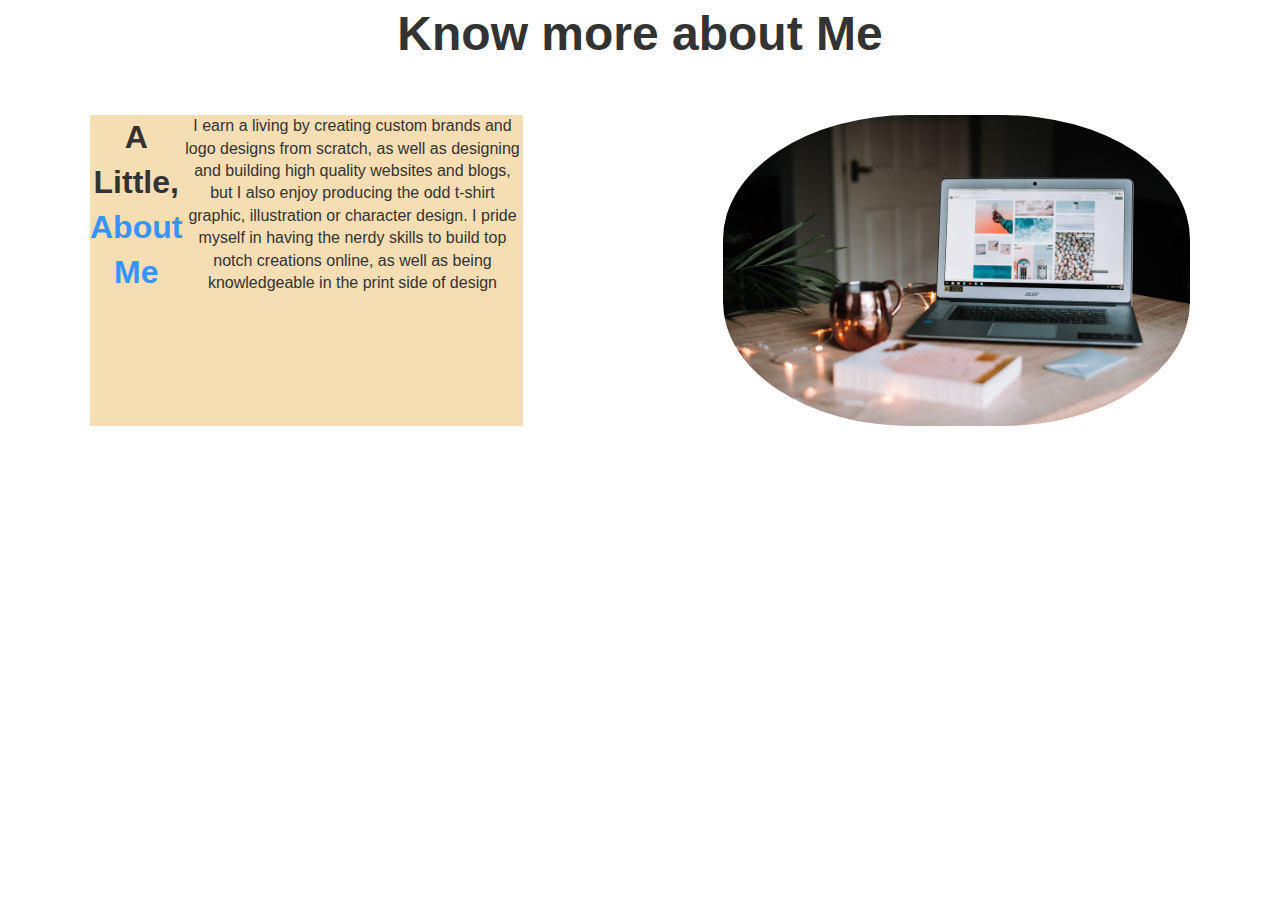
==== about.html @ edf3e8e3 "first commit" ====
<!DOCTYPE html>
<html lang="en">
<head>
    <meta charset="UTF-8">
    <meta http-equiv="X-UA-Compatible" content="IE=edge">
    <meta name="viewport" content="width=device-width, initial-scale=1.0">
    <link rel="stylesheet" href="css/style.css">
    <title>Document</title>
</head>
<body>
    <section id="about">
        <div class="container">
            <h2 class="about-heading">Know more about<span class="text-ptimary">  Me</span></h2>
            <div class="about-content">
              <div  class="about-text">
                <h3>A Little, <span class="text-primary">About Me</span></h3>
                <p>I earn a living by creating custom brands and logo designs from scratch,
                     as well as designing and building high quality websites and blogs,
                     but I also enjoy producing the odd t-shirt graphic,
                     illustration or character design. I pride myself in having the nerdy skills to build top notch creations online,
                     as well as being knowledgeable in the print side of design</p>
              </div>
              <div class="about-image">
                    <img src="/img/anete-lusina-zwsHjakE_iI-unsplash.jpg" alt="">
              </div>
           </div>
                
        </div>
   </section>
</body>
</html>
---- css/style.css ----
/* General Styling */
* {
    margin: 0;
    padding: 0;
    box-sizing: border-box;
}


body {
    font-family: Arial, sans-serif;
    line-height: 1.4;
    color: #333;
    overflow-x: hidden;
}

/* Utility Classes */
.container {
    max-width: 1100px;
    margin: auto;
}

.text-primary{
    color: #3693ff;
}

/* navbar*/
#navbar{
    display: flex;
    justify-content: space-between;
    background: #333;
    color: #fff;
    padding: 1.5rem 8rem;
    position: sticky;
    top: 0;
    z-index: 1;
    border-bottom: 3px solid #3693ff;
}

#navbar ul{
    display: flex;
    align-items: center;
    list-style: none;
}

#navbar h2 a{
    color: #fff;
    text-decoration: none; 
}

#navbar li a {
    text-decoration: none;
    color: #fff;
    padding: 1rem;
    font-size: 1.3rem;
    margin: 0;
    border-radius: 5px;
    transition: background-color 0.3s;
}

#navbar li a:hover{
    background-color: #3693ff;

}
/** Showcase Area **/
#showcase{
    background: url(../img/lauren-mancke-aOC7TSLb1o8-unsplash.jpg) no-repeat center center/cover;
    height: 91.7vh;
}

.showcase-content{
    display: flex;
    flex-direction: column;
    text-align: center;
    align-items:center ;
    justify-content: center;
    position: absolute;
    top: 81px;
    left: 0;
    bottom: 0;
    right: 0;
    background: rgba(0, 0, 0, 0.6);
    color: #fff;
}
.showcase-content h1{
    font-size: 4rem;
    margin-bottom: 2rem;
}

.showcase-content.btn{
    font-size: 1.5rem;
    padding: 1rem 10rem;
    background-color: #3693ff;
}

.showcase-content .btn:hover{
    background: #3693ff;
    color: #fff;
    transition: color 0.5;
}

.btn{
    color: #3693ff;
    text-decoration: none;
    padding: 1rem 2rem;
    border: 1px solid #3693ff;
    border-radius: 10px;
    font-weight: bold;


}/* Section:about */
#about h2 {
    text-align: center;
    font-size: 3rem;
    margin-bottom: 3rem;
}
#about h3{
    font-size: 2rem;
    margin-bottom: 1rem;
}

#about p.lead{
    margin-bottom: 1rem;
}
#about .about-content{
    display: flex;
}
#about .about-text,
#about .about-image{
    display: flex;
}
#about .about-text{
    text-align: center;
    background: wheat;
    display: flex;
}
#about .about-image img{
    display: block;
    margin-left: auto;
    width: 70%;
    border-radius: 40%;
}

#contact {
    padding: 5rem 0;
    display: flex;
}

#contact h2 {
    text-align: center;
    font-size: 3rem;
    margin-bottom: 8rem;
}

#contact h3 {
    text-align: center;
    font-size: 2.5rem;
    margin: 3rem 0;
    margin-top: 5rem
}
#contact.form-box {
    background: #fff;
    padding: 3rem;
    box-shadow: 2px 2px 5px #d1d1d1;
    border-radius: 10px;
}
#contact.form-group{
    margin-bottom: 2rem;
}

#contact.form-group.label{
    display: block;
    margin-bottom: 0.5rem;
    width: 80%;
    margin-left: 10%;
    font-size: 1.1rem;
}
#contact.form-group input,
#contact.form-group textarea{
    width: 80%;
    margin-left: 10%;
    font-size: 1.3rem;
    padding: 1rem;
    border: 0.5px;
    border-radius: 5px;
}
#contact.form-group{
    display: grid;
    grid-area: repeat (3, 2fr);
    grid-gap: 10px;
    margin: 10px;

}
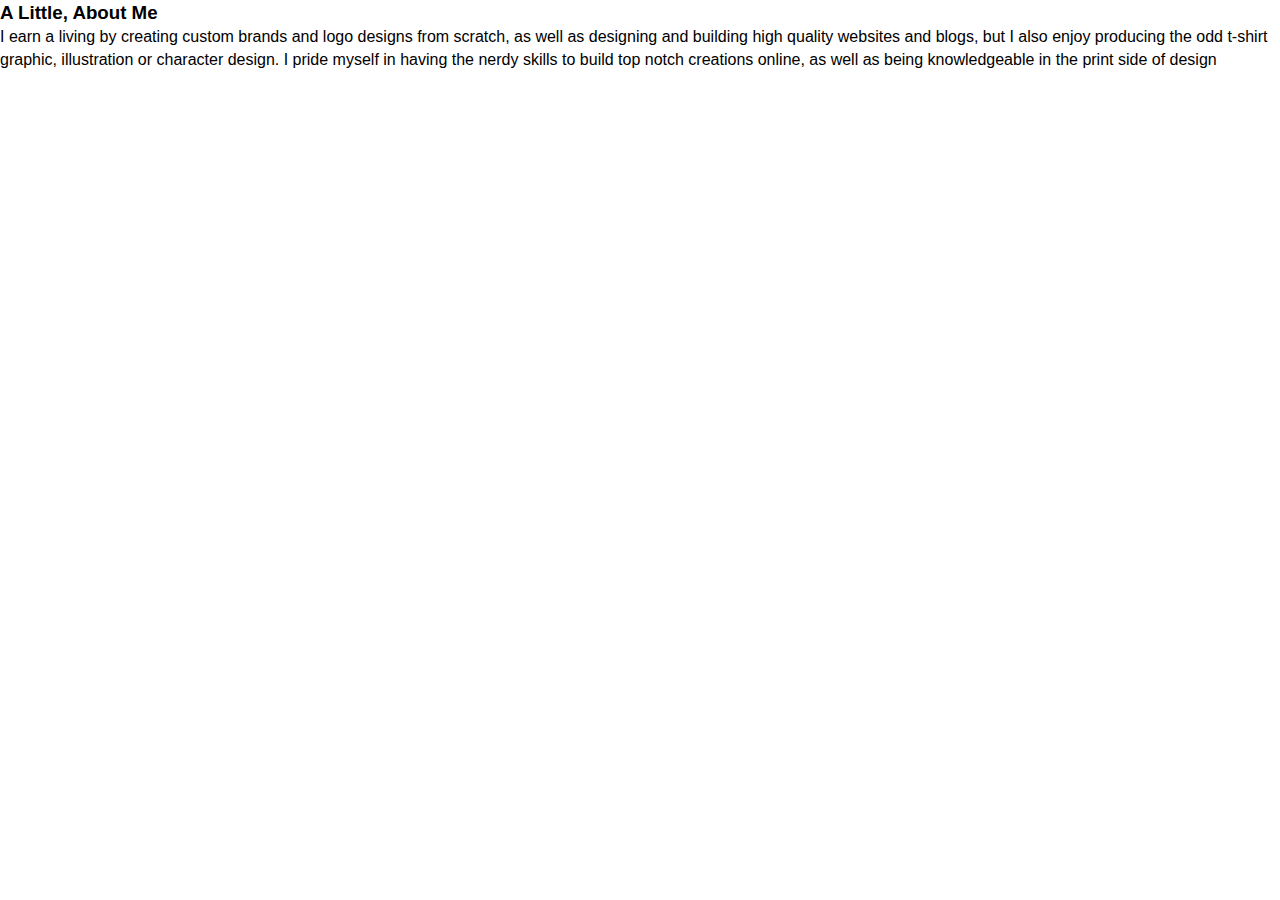
==== commit e45e97cc: "first commit" ====
--- a/about.html
+++ b/about.html
@@ -8,24 +8,15 @@
     <title>Document</title>
 </head>
 <body>
-    <section id="about">
-        <div class="container">
-            <h2 class="about-heading">Know more about<span class="text-ptimary">  Me</span></h2>
-            <div class="about-content">
-              <div  class="about-text">
-                <h3>A Little, <span class="text-primary">About Me</span></h3>
-                <p>I earn a living by creating custom brands and logo designs from scratch,
-                     as well as designing and building high quality websites and blogs,
-                     but I also enjoy producing the odd t-shirt graphic,
-                     illustration or character design. I pride myself in having the nerdy skills to build top notch creations online,
-                     as well as being knowledgeable in the print side of design</p>
-              </div>
-              <div class="about-image">
-                    <img src="/img/anete-lusina-zwsHjakE_iI-unsplash.jpg" alt="">
-              </div>
-           </div>
-                
-        </div>
-   </section>
+    <section>
+        <div>
+            <h3>A Little, About Me</h3>
+            <p>I earn a living by creating custom brands and logo designs from scratch,
+                 as well as designing and building high quality websites and blogs,
+                 but I also enjoy producing the odd t-shirt graphic,
+                 illustration or character design. I pride myself in having the nerdy skills to build top notch creations online,
+                 as well as being knowledgeable in the print side of design</p>
+          </div>
+    </section>
 </body>
 </html>--- a/css/style.css
+++ b/css/style.css
@@ -1,4 +1,4 @@
-/* General Styling */
+
 * {
     margin: 0;
     padding: 0;
@@ -9,11 +9,11 @@
 body {
     font-family: Arial, sans-serif;
     line-height: 1.4;
-    color: #333;
-    overflow-x: hidden;
+    
+   
 }
 
-/* Utility Classes */
+
 .container {
     max-width: 1100px;
     margin: auto;
@@ -21,9 +21,10 @@
 
 .text-primary{
     color: #3693ff;
+      
 }
 
-/* navbar*/
+
 #navbar{
     display: flex;
     justify-content: space-between;
@@ -106,87 +107,43 @@
     border-radius: 10px;
     font-weight: bold;
 
+}
+  
+  
+  
+  
 
-}/* Section:about */
-#about h2 {
-    text-align: center;
-    font-size: 3rem;
-    margin-bottom: 3rem;
-}
-#about h3{
-    font-size: 2rem;
-    margin-bottom: 1rem;
-}
 
-#about p.lead{
-    margin-bottom: 1rem;
-}
-#about .about-content{
+form {
+  
+    justify-content: center;
+    align-items: center;
+    height: 70vh;
+    background-color: grey;
     display: flex;
-}
-#about .about-text,
-#about .about-image{
-    display: flex;
-}
-#about .about-text{
-    text-align: center;
-    background: wheat;
-    display: flex;
-}
-#about .about-image img{
-    display: block;
-    margin-left: auto;
-    width: 70%;
-    border-radius: 40%;
-}
+    width: 100%;
+    display: grid;
+    grid-template-columns: repeat(2, 1fr);
+    
+  }
 
-#contact {
-    padding: 5rem 0;
-    display: flex;
-}
+  
+  
+  form input {
+    height: 40px;
+    margin: 5px;
+    padding: 3px 7px;
+    font-size: 17px;
+  }
+  form button {
+    background-color: steelblue;
+    color: aliceblue;
+    font-size: 25px;
+  }
 
-#contact h2 {
-    text-align: center;
-    font-size: 3rem;
-    margin-bottom: 8rem;
-}
-
-#contact h3 {
-    text-align: center;
-    font-size: 2.5rem;
-    margin: 3rem 0;
-    margin-top: 5rem
-}
-#contact.form-box {
-    background: #fff;
-    padding: 3rem;
-    box-shadow: 2px 2px 5px #d1d1d1;
-    border-radius: 10px;
-}
-#contact.form-group{
-    margin-bottom: 2rem;
-}
-
-#contact.form-group.label{
-    display: block;
-    margin-bottom: 0.5rem;
-    width: 80%;
-    margin-left: 10%;
-    font-size: 1.1rem;
-}
-#contact.form-group input,
-#contact.form-group textarea{
-    width: 80%;
-    margin-left: 10%;
-    font-size: 1.3rem;
-    padding: 1rem;
-    border: 0.5px;
-    border-radius: 5px;
-}
-#contact.form-group{
-    display: grid;
-    grid-area: repeat (3, 2fr);
-    grid-gap: 10px;
-    margin: 10px;
-
-}+  .pp{
+    font-size: larger;
+    color: blue;
+    font-style: italic;
+  }
+ 